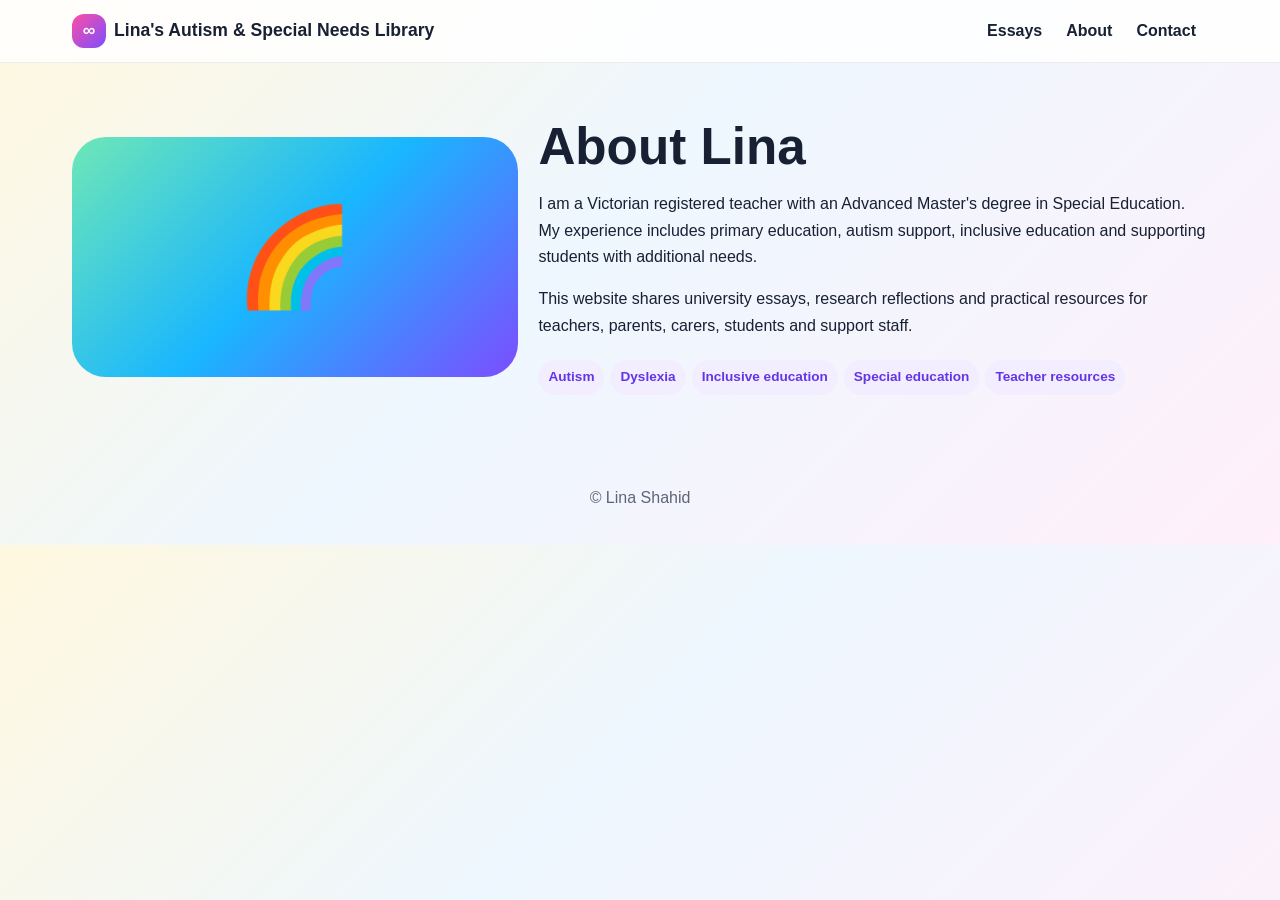
==== about.html @ 70e769be "Add files via upload" ====
<!doctype html><html lang="en"><head><meta charset="utf-8"><meta name="viewport" content="width=device-width,initial-scale=1"><title>About Lina | Lina's Autism & Special Needs Library</title><link rel="stylesheet" href="assets/style.css"></head><body><header class="topbar"><nav class="nav"><a class="brand" href="index.html"><span>∞</span>Lina's Autism & Special Needs Library</a><div class="links"><a href="index.html#library">Essays</a><a href="about.html">About</a><a href="index.html#contact">Contact</a></div></nav></header><main class="wrap"><div class="about-box"><div class="avatar">🌈</div><div><h1 class="section-title">About Lina</h1><p>I am a Victorian registered teacher with an Advanced Master's degree in Special Education. My experience includes primary education, autism support, inclusive education and supporting students with additional needs.</p><p>This website shares university essays, research reflections and practical resources for teachers, parents, carers, students and support staff.</p><div><span class="tag">Autism</span><span class="tag">Dyslexia</span><span class="tag">Inclusive education</span><span class="tag">Special education</span><span class="tag">Teacher resources</span></div></div></div></main><footer class="footer">© Lina Shahid</footer></body></html>
---- assets/style.css ----
:root{--ink:#182033;--muted:#5f6578;--paper:#fffdf8;--pink:#ff4fa3;--purple:#7c4dff;--blue:#19b6ff;--green:#6ee7b7;--yellow:#ffd166;--orange:#ff8a5b;--card:rgba(255,255,255,.86);--shadow:0 18px 50px rgba(27,26,61,.16)}
*{box-sizing:border-box} html{scroll-behavior:smooth} body{margin:0;font-family:Inter,Segoe UI,Arial,sans-serif;color:var(--ink);background:linear-gradient(135deg,#fff8df,#eef7ff 45%,#fff0fa);line-height:1.65} a{color:inherit}.topbar{position:sticky;top:0;z-index:10;background:rgba(255,255,255,.86);backdrop-filter:blur(14px);border-bottom:1px solid rgba(24,32,51,.08)}.nav{max-width:1180px;margin:auto;padding:14px 22px;display:flex;align-items:center;justify-content:space-between;gap:20px}.brand{font-weight:900;text-decoration:none;font-size:1.1rem}.brand span{display:inline-grid;place-items:center;width:34px;height:34px;border-radius:12px;background:linear-gradient(135deg,var(--pink),var(--purple));color:white;margin-right:8px}.links a{padding:9px 12px;text-decoration:none;font-weight:800;border-radius:999px}.links a:hover{background:#f1edff}.hero{min-height:70vh;display:grid;align-items:center;background:radial-gradient(circle at 15% 20%,rgba(255,209,102,.75),transparent 25%),radial-gradient(circle at 80% 15%,rgba(25,182,255,.35),transparent 25%),linear-gradient(135deg,#874dff,#ff4fa3 56%,#ff8a5b);color:white}.hero-inner{max-width:1180px;margin:auto;padding:72px 22px;display:grid;grid-template-columns:1.25fr .75fr;gap:30px}.hero h1{font-size:clamp(2.7rem,7vw,6rem);line-height:.98;margin:0 0 22px;font-weight:950}.hero p{font-size:1.22rem;max-width:740px}.cta{display:flex;gap:12px;flex-wrap:wrap;margin-top:28px}.btn{display:inline-block;border:0;border-radius:999px;padding:14px 22px;font-weight:900;text-decoration:none;background:white;color:#673cff;box-shadow:var(--shadow)}.btn.secondary{background:rgba(255,255,255,.16);color:white;border:1px solid rgba(255,255,255,.5)}.rainbow-card{align-self:center;border:1px solid rgba(255,255,255,.35);border-radius:34px;background:rgba(255,255,255,.18);padding:42px;box-shadow:var(--shadow)}.rainbow{font-size:5rem}.wrap{max-width:1180px;margin:auto;padding:56px 22px}.section-title{font-size:clamp(2rem,4vw,3.2rem);line-height:1.1;margin:0 0 14px}.sub{color:var(--muted);max-width:760px}.grid{display:grid;grid-template-columns:repeat(3,1fr);gap:20px;margin-top:28px}.card{background:var(--card);border:1px solid rgba(24,32,51,.08);border-radius:28px;padding:24px;box-shadow:var(--shadow)}.card .emoji{font-size:2.6rem}.card h3{margin:10px 0 8px;font-size:1.35rem}.tag{display:inline-block;margin:5px 6px 0 0;padding:6px 10px;border-radius:999px;background:#f2edff;color:#6435e8;font-size:.85rem;font-weight:800}.searchbox{width:100%;padding:16px 18px;border-radius:18px;border:2px solid #eee;font-size:1rem;margin:22px 0 0;background:white}.essay-list{display:grid;gap:16px;margin-top:20px}.essay-row{display:block;text-decoration:none;background:white;border-radius:24px;padding:22px;border-left:8px solid var(--purple);box-shadow:0 12px 28px rgba(26,35,71,.09)}.essay-row:nth-child(2){border-left-color:var(--pink)}.essay-row:nth-child(3){border-left-color:var(--blue)}.essay-row:nth-child(4){border-left-color:var(--green)}.essay-row h3{margin:0}.essay-row p{margin:6px 0 0;color:var(--muted)}.footer{padding:34px 22px;text-align:center;color:var(--muted)}.article-hero{padding:70px 22px;background:linear-gradient(135deg,#7c4dff,#ff4fa3);color:white}.article-hero-inner{max-width:920px;margin:auto}.article-hero h1{font-size:clamp(2.2rem,6vw,4.4rem);line-height:1.05;margin:0}.article{max-width:920px;margin:34px auto;background:white;border-radius:30px;padding:34px;box-shadow:var(--shadow)}.article h2{font-size:2rem;margin-top:32px;color:#6336dc}.article h3{font-size:1.35rem;margin-top:26px;color:#c42f86}.article p,.article li{font-size:1.04rem}.article ul{padding-left:24px}.reference{font-size:.92rem;color:#4e5568;padding-left:14px;border-left:3px solid #eee}.note{background:#fff4cf;border-left:7px solid var(--yellow);padding:18px;border-radius:18px;margin:18px 0}.about-box{display:grid;grid-template-columns:.8fr 1.2fr;gap:20px;align-items:center}.avatar{height:240px;border-radius:34px;background:linear-gradient(135deg,var(--green),var(--blue),var(--purple));display:grid;place-items:center;font-size:6rem;color:white}.small{font-size:.92rem;color:var(--muted)}@media(max-width:820px){.hero-inner,.grid,.about-box{grid-template-columns:1fr}.links{display:none}.hero{min-height:auto}.article{padding:22px;border-radius:22px;margin:18px 12px}.rainbow-card{padding:28px}.nav{padding:12px 16px}}
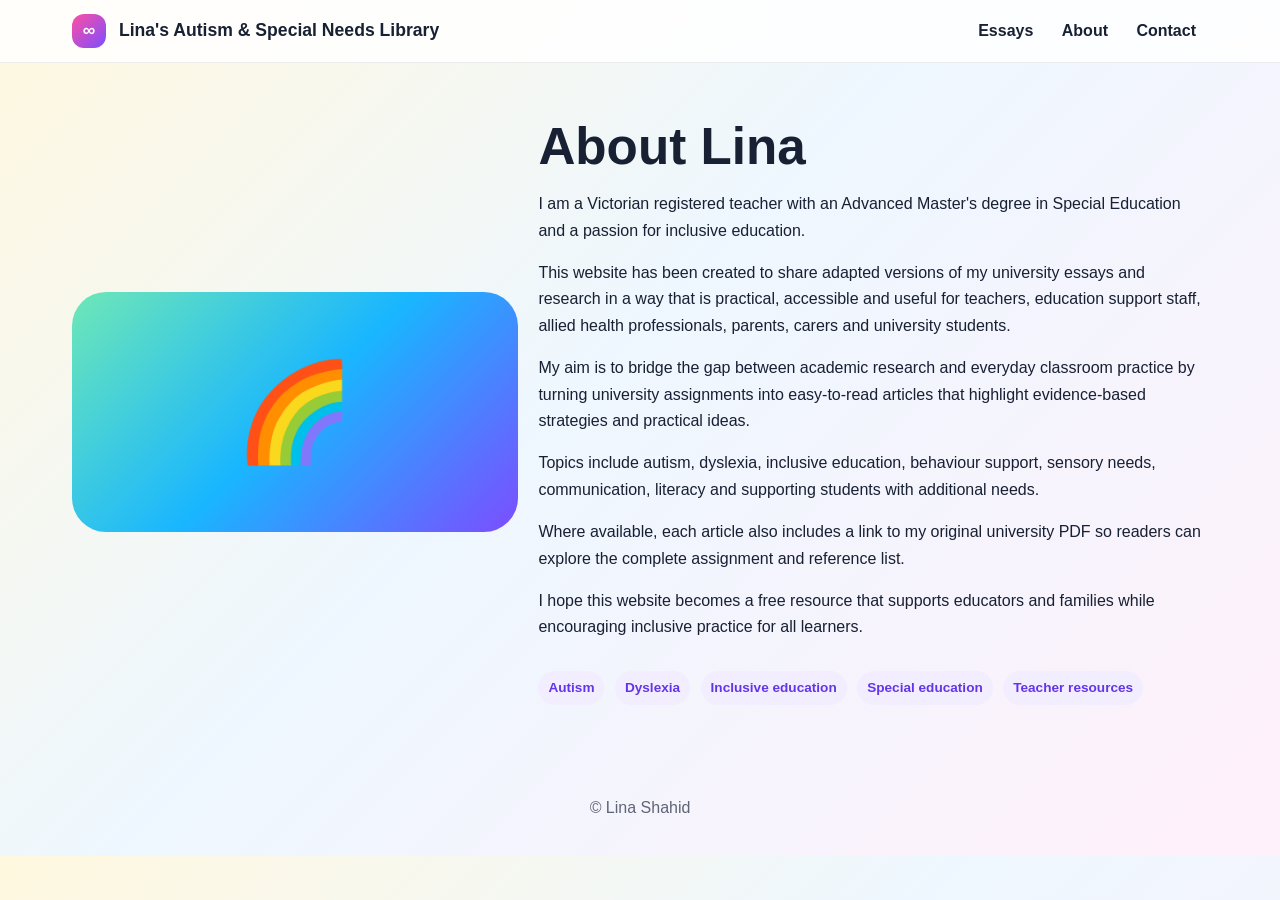
==== commit 13b19fef: "Add files via upload" ====
--- a/about.html
+++ b/about.html
@@ -1 +1,95 @@
-<!doctype html><html lang="en"><head><meta charset="utf-8"><meta name="viewport" content="width=device-width,initial-scale=1"><title>About Lina | Lina's Autism & Special Needs Library</title><link rel="stylesheet" href="assets/style.css"></head><body><header class="topbar"><nav class="nav"><a class="brand" href="index.html"><span>∞</span>Lina's Autism & Special Needs Library</a><div class="links"><a href="index.html#library">Essays</a><a href="about.html">About</a><a href="index.html#contact">Contact</a></div></nav></header><main class="wrap"><div class="about-box"><div class="avatar">🌈</div><div><h1 class="section-title">About Lina</h1><p>I am a Victorian registered teacher with an Advanced Master's degree in Special Education. My experience includes primary education, autism support, inclusive education and supporting students with additional needs.</p><p>This website shares university essays, research reflections and practical resources for teachers, parents, carers, students and support staff.</p><div><span class="tag">Autism</span><span class="tag">Dyslexia</span><span class="tag">Inclusive education</span><span class="tag">Special education</span><span class="tag">Teacher resources</span></div></div></div></main><footer class="footer">© Lina Shahid</footer></body></html>+<!doctype html>
+<html lang="en">
+
+<head>
+    <meta charset="utf-8">
+    <meta name="viewport" content="width=device-width, initial-scale=1">
+
+    <title>About Lina | Lina's Autism & Special Needs Library</title>
+
+    <link rel="stylesheet" href="assets/style.css">
+</head>
+
+<body>
+
+<header class="topbar">
+    <nav class="nav">
+        <a class="brand" href="index.html">
+            <span>∞</span>
+            Lina's Autism & Special Needs Library
+        </a>
+
+        <div class="links">
+            <a href="index.html#library">Essays</a>
+            <a href="about.html">About</a>
+            <a href="index.html#contact">Contact</a>
+        </div>
+    </nav>
+</header>
+
+<main class="wrap">
+
+    <div class="about-box">
+
+        <div class="avatar">🌈</div>
+
+        <div>
+
+            <h1 class="section-title">About Lina</h1>
+
+            <p>
+                I am a Victorian registered teacher with an Advanced Master's degree in
+                Special Education and a passion for inclusive education.
+            </p>
+
+            <p>
+                This website has been created to share adapted versions of my university
+                essays and research in a way that is practical, accessible and useful
+                for teachers, education support staff, allied health professionals,
+                parents, carers and university students.
+            </p>
+
+            <p>
+                My aim is to bridge the gap between academic research and everyday
+                classroom practice by turning university assignments into easy-to-read
+                articles that highlight evidence-based strategies and practical ideas.
+            </p>
+
+            <p>
+                Topics include autism, dyslexia, inclusive education, behaviour support,
+                sensory needs, communication, literacy and supporting students with
+                additional needs.
+            </p>
+
+            <p>
+                Where available, each article also includes a link to my original
+                university PDF so readers can explore the complete assignment and
+                reference list.
+            </p>
+
+            <p>
+                I hope this website becomes a free resource that supports educators and
+                families while encouraging inclusive practice for all learners.
+            </p>
+
+            <div style="margin-top:25px;">
+                <span class="tag">Autism</span>
+                <span class="tag">Dyslexia</span>
+                <span class="tag">Inclusive education</span>
+                <span class="tag">Special education</span>
+                <span class="tag">Teacher resources</span>
+            </div>
+
+        </div>
+
+    </div>
+
+</main>
+
+<footer class="footer">
+    © Lina Shahid
+</footer>
+
+</body>
+
+</html>
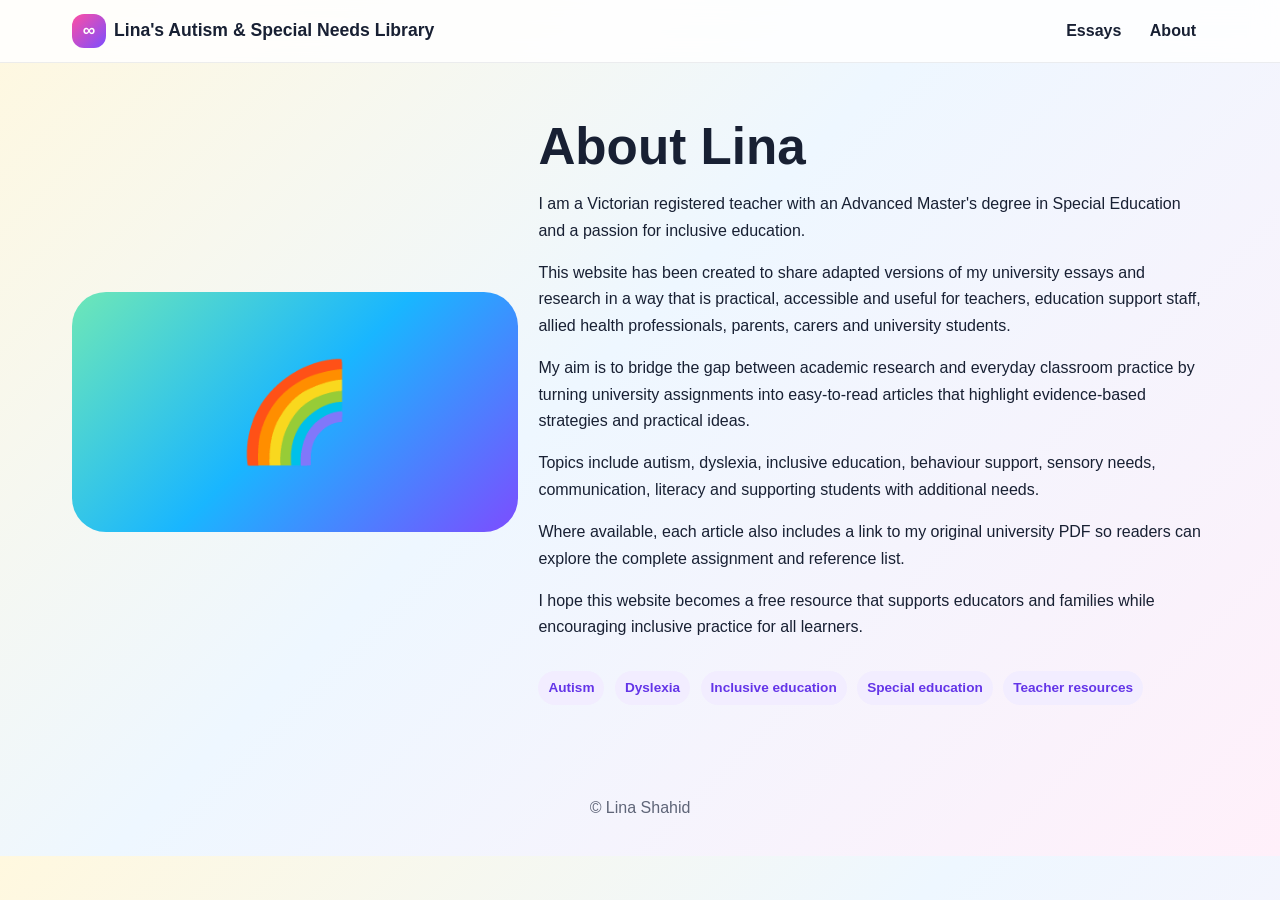
==== commit f7952a7a: "Add files via upload" ====
--- a/about.html
+++ b/about.html
@@ -3,7 +3,7 @@
 
 <head>
     <meta charset="utf-8">
-    <meta name="viewport" content="width=device-width, initial-scale=1">
+    <meta name="viewport" content="width=device-width, initial-scale=1, minimum-scale=1">
 
     <title>About Lina | Lina's Autism & Special Needs Library</title>
 
@@ -22,7 +22,7 @@
         <div class="links">
             <a href="index.html#library">Essays</a>
             <a href="about.html">About</a>
-            <a href="index.html#contact">Contact</a>
+            
         </div>
     </nav>
 </header>
@@ -92,4 +92,4 @@
 
 </body>
 
-</html>+</html>
--- a/assets/style.css
+++ b/assets/style.css
@@ -1,3 +1,435 @@
-
-:root{--ink:#182033;--muted:#5f6578;--paper:#fffdf8;--pink:#ff4fa3;--purple:#7c4dff;--blue:#19b6ff;--green:#6ee7b7;--yellow:#ffd166;--orange:#ff8a5b;--card:rgba(255,255,255,.86);--shadow:0 18px 50px rgba(27,26,61,.16)}
-*{box-sizing:border-box} html{scroll-behavior:smooth} body{margin:0;font-family:Inter,Segoe UI,Arial,sans-serif;color:var(--ink);background:linear-gradient(135deg,#fff8df,#eef7ff 45%,#fff0fa);line-height:1.65} a{color:inherit}.topbar{position:sticky;top:0;z-index:10;background:rgba(255,255,255,.86);backdrop-filter:blur(14px);border-bottom:1px solid rgba(24,32,51,.08)}.nav{max-width:1180px;margin:auto;padding:14px 22px;display:flex;align-items:center;justify-content:space-between;gap:20px}.brand{font-weight:900;text-decoration:none;font-size:1.1rem}.brand span{display:inline-grid;place-items:center;width:34px;height:34px;border-radius:12px;background:linear-gradient(135deg,var(--pink),var(--purple));color:white;margin-right:8px}.links a{padding:9px 12px;text-decoration:none;font-weight:800;border-radius:999px}.links a:hover{background:#f1edff}.hero{min-height:70vh;display:grid;align-items:center;background:radial-gradient(circle at 15% 20%,rgba(255,209,102,.75),transparent 25%),radial-gradient(circle at 80% 15%,rgba(25,182,255,.35),transparent 25%),linear-gradient(135deg,#874dff,#ff4fa3 56%,#ff8a5b);color:white}.hero-inner{max-width:1180px;margin:auto;padding:72px 22px;display:grid;grid-template-columns:1.25fr .75fr;gap:30px}.hero h1{font-size:clamp(2.7rem,7vw,6rem);line-height:.98;margin:0 0 22px;font-weight:950}.hero p{font-size:1.22rem;max-width:740px}.cta{display:flex;gap:12px;flex-wrap:wrap;margin-top:28px}.btn{display:inline-block;border:0;border-radius:999px;padding:14px 22px;font-weight:900;text-decoration:none;background:white;color:#673cff;box-shadow:var(--shadow)}.btn.secondary{background:rgba(255,255,255,.16);color:white;border:1px solid rgba(255,255,255,.5)}.rainbow-card{align-self:center;border:1px solid rgba(255,255,255,.35);border-radius:34px;background:rgba(255,255,255,.18);padding:42px;box-shadow:var(--shadow)}.rainbow{font-size:5rem}.wrap{max-width:1180px;margin:auto;padding:56px 22px}.section-title{font-size:clamp(2rem,4vw,3.2rem);line-height:1.1;margin:0 0 14px}.sub{color:var(--muted);max-width:760px}.grid{display:grid;grid-template-columns:repeat(3,1fr);gap:20px;margin-top:28px}.card{background:var(--card);border:1px solid rgba(24,32,51,.08);border-radius:28px;padding:24px;box-shadow:var(--shadow)}.card .emoji{font-size:2.6rem}.card h3{margin:10px 0 8px;font-size:1.35rem}.tag{display:inline-block;margin:5px 6px 0 0;padding:6px 10px;border-radius:999px;background:#f2edff;color:#6435e8;font-size:.85rem;font-weight:800}.searchbox{width:100%;padding:16px 18px;border-radius:18px;border:2px solid #eee;font-size:1rem;margin:22px 0 0;background:white}.essay-list{display:grid;gap:16px;margin-top:20px}.essay-row{display:block;text-decoration:none;background:white;border-radius:24px;padding:22px;border-left:8px solid var(--purple);box-shadow:0 12px 28px rgba(26,35,71,.09)}.essay-row:nth-child(2){border-left-color:var(--pink)}.essay-row:nth-child(3){border-left-color:var(--blue)}.essay-row:nth-child(4){border-left-color:var(--green)}.essay-row h3{margin:0}.essay-row p{margin:6px 0 0;color:var(--muted)}.footer{padding:34px 22px;text-align:center;color:var(--muted)}.article-hero{padding:70px 22px;background:linear-gradient(135deg,#7c4dff,#ff4fa3);color:white}.article-hero-inner{max-width:920px;margin:auto}.article-hero h1{font-size:clamp(2.2rem,6vw,4.4rem);line-height:1.05;margin:0}.article{max-width:920px;margin:34px auto;background:white;border-radius:30px;padding:34px;box-shadow:var(--shadow)}.article h2{font-size:2rem;margin-top:32px;color:#6336dc}.article h3{font-size:1.35rem;margin-top:26px;color:#c42f86}.article p,.article li{font-size:1.04rem}.article ul{padding-left:24px}.reference{font-size:.92rem;color:#4e5568;padding-left:14px;border-left:3px solid #eee}.note{background:#fff4cf;border-left:7px solid var(--yellow);padding:18px;border-radius:18px;margin:18px 0}.about-box{display:grid;grid-template-columns:.8fr 1.2fr;gap:20px;align-items:center}.avatar{height:240px;border-radius:34px;background:linear-gradient(135deg,var(--green),var(--blue),var(--purple));display:grid;place-items:center;font-size:6rem;color:white}.small{font-size:.92rem;color:var(--muted)}@media(max-width:820px){.hero-inner,.grid,.about-box{grid-template-columns:1fr}.links{display:none}.hero{min-height:auto}.article{padding:22px;border-radius:22px;margin:18px 12px}.rainbow-card{padding:28px}.nav{padding:12px 16px}}
+:root {
+  --ink: #182033;
+  --muted: #5f6578;
+  --paper: #fffdf8;
+  --pink: #ff4fa3;
+  --purple: #7c4dff;
+  --blue: #19b6ff;
+  --green: #6ee7b7;
+  --yellow: #ffd166;
+  --orange: #ff8a5b;
+  --card: rgba(255, 255, 255, .86);
+  --shadow: 0 18px 50px rgba(27, 26, 61, .16);
+}
+
+* { box-sizing: border-box; }
+html { width: 100%; min-width: 100%; scroll-behavior: smooth; }
+body {
+  width: 100%;
+  min-width: 100%;
+  margin: 0;
+  font-family: Inter, Segoe UI, Arial, sans-serif;
+  color: var(--ink);
+  background: linear-gradient(135deg, #fff8df, #eef7ff 45%, #fff0fa);
+  line-height: 1.65;
+  overflow-x: hidden;
+}
+a { color: inherit; }
+main, .topbar, .hero, .article-hero, .footer { width: 100%; }
+
+.topbar {
+  position: sticky;
+  top: 0;
+  z-index: 10;
+  background: rgba(255, 255, 255, .86);
+  backdrop-filter: blur(14px);
+  border-bottom: 1px solid rgba(24, 32, 51, .08);
+}
+.nav {
+  width: min(100%, 1180px);
+  margin: auto;
+  padding: 14px 22px;
+  display: flex;
+  align-items: center;
+  justify-content: space-between;
+  gap: 20px;
+}
+.brand {
+  display: flex;
+  align-items: center;
+  min-width: 0;
+  font-weight: 900;
+  text-decoration: none;
+  font-size: 1.1rem;
+  line-height: 1.2;
+}
+.brand span {
+  display: inline-grid;
+  flex: 0 0 auto;
+  place-items: center;
+  width: 34px;
+  height: 34px;
+  border-radius: 12px;
+  background: linear-gradient(135deg, var(--pink), var(--purple));
+  color: white;
+  margin-right: 8px;
+}
+.links a {
+  padding: 9px 12px;
+  text-decoration: none;
+  font-weight: 800;
+  border-radius: 999px;
+}
+.links a:hover { background: #f1edff; }
+
+.hero {
+  min-height: 70vh;
+  display: grid;
+  align-items: center;
+  background:
+    radial-gradient(circle at 15% 20%, rgba(255, 209, 102, .75), transparent 25%),
+    radial-gradient(circle at 80% 15%, rgba(25, 182, 255, .35), transparent 25%),
+    linear-gradient(135deg, #874dff, #ff4fa3 56%, #ff8a5b);
+  color: white;
+}
+.hero-inner {
+  width: min(100%, 1180px);
+  margin: auto;
+  padding: 72px 22px;
+  display: grid;
+  grid-template-columns: 1.25fr .75fr;
+  gap: 30px;
+}
+.hero h1 {
+  font-size: clamp(2.7rem, 7vw, 6rem);
+  line-height: .98;
+  margin: 0 0 22px;
+  font-weight: 950;
+}
+.hero p {
+  font-size: 1.22rem;
+  max-width: 740px;
+}
+.cta {
+  display: flex;
+  gap: 12px;
+  flex-wrap: wrap;
+  margin-top: 28px;
+}
+.btn {
+  display: inline-block;
+  border: 0;
+  border-radius: 999px;
+  padding: 14px 22px;
+  font-weight: 900;
+  text-decoration: none;
+  background: white;
+  color: #673cff;
+  box-shadow: var(--shadow);
+  text-align: center;
+}
+.btn.secondary {
+  background: rgba(255, 255, 255, .16);
+  color: white;
+  border: 1px solid rgba(255, 255, 255, .5);
+}
+.rainbow-card {
+  align-self: center;
+  border: 1px solid rgba(255, 255, 255, .35);
+  border-radius: 34px;
+  background: rgba(255, 255, 255, .18);
+  padding: 42px;
+  box-shadow: var(--shadow);
+}
+.rainbow { font-size: 5rem; }
+
+.wrap {
+  width: min(100%, 1180px);
+  margin: auto;
+  padding: 56px 22px;
+}
+.section-title {
+  font-size: clamp(2rem, 4vw, 3.2rem);
+  line-height: 1.1;
+  margin: 0 0 14px;
+}
+.sub {
+  color: var(--muted);
+  max-width: 760px;
+}
+.tag {
+  display: inline-block;
+  margin: 5px 6px 0 0;
+  padding: 6px 10px;
+  border-radius: 999px;
+  background: #f2edff;
+  color: #6435e8;
+  font-size: .85rem;
+  font-weight: 800;
+}
+.searchbox {
+  width: 100%;
+  padding: 16px 18px;
+  border-radius: 18px;
+  border: 2px solid #eee;
+  font-size: 1rem;
+  margin: 22px 0 0;
+  background: white;
+}
+
+.essay-list {
+  display: grid;
+  grid-template-columns: repeat(2, minmax(0, 1fr));
+  gap: 18px;
+  margin-top: 20px;
+}
+.essay-folder {
+  background: rgba(255, 255, 255, .9);
+  border: 1px solid rgba(24, 32, 51, .08);
+  border-radius: 22px;
+  box-shadow: var(--shadow);
+  overflow: hidden;
+}
+.folder-title {
+  display: grid;
+  grid-template-columns: auto 1fr auto;
+  align-items: center;
+  gap: 12px;
+  min-height: 118px;
+  margin: 0;
+  padding: 22px;
+  color: var(--ink);
+  cursor: pointer;
+  list-style: none;
+  font-size: 1.08rem;
+  font-weight: 950;
+  letter-spacing: .08em;
+}
+.folder-title::-webkit-details-marker { display: none; }
+.folder-title:after {
+  content: "+";
+  display: grid;
+  place-items: center;
+  width: 34px;
+  height: 34px;
+  border-radius: 999px;
+  background: #f2edff;
+  color: #6435e8;
+  font-size: 1.35rem;
+  line-height: 1;
+}
+.essay-folder[open] .folder-title:after { content: "-"; }
+.folder-title small {
+  display: block;
+  margin-top: 4px;
+  color: var(--muted);
+  font-size: .82rem;
+  font-weight: 800;
+  letter-spacing: 0;
+}
+.folder-icon {
+  position: relative;
+  display: block;
+  width: 42px;
+  height: 32px;
+  border-radius: 8px 8px 5px 5px;
+  background: linear-gradient(135deg, var(--yellow), var(--orange));
+  box-shadow: 0 8px 18px rgba(255, 138, 91, .22);
+}
+.folder-icon:before {
+  content: "";
+  position: absolute;
+  left: 0;
+  top: -8px;
+  width: 24px;
+  height: 12px;
+  border-radius: 8px 8px 0 0;
+  background: var(--yellow);
+}
+.folder-items {
+  display: grid;
+  gap: 16px;
+  padding: 0 18px 18px;
+}
+.essay-row {
+  display: block;
+  text-decoration: none;
+  background: white;
+  border-radius: 24px;
+  padding: 22px;
+  border-left: 8px solid var(--purple);
+  box-shadow: 0 12px 28px rgba(26, 35, 71, .09);
+}
+.essay-row.autism-row:nth-child(2) { border-left-color: var(--pink); }
+.essay-row.autism-row:nth-child(3) { border-left-color: var(--blue); }
+.essay-row.autism-row:nth-child(4) { border-left-color: var(--green); }
+.essay-row.other-row { border-left-color: var(--orange); }
+.essay-row h3 { margin: 0; }
+.essay-row p {
+  margin: 6px 0 0;
+  color: var(--muted);
+}
+
+.footer {
+  padding: 34px 22px;
+  text-align: center;
+  color: var(--muted);
+}
+.article-hero {
+  padding: 70px 22px;
+  background: linear-gradient(135deg, #7c4dff, #ff4fa3);
+  color: white;
+}
+.article-hero-inner {
+  width: min(100%, 1100px);
+  margin: auto;
+}
+.article-hero h1 {
+  font-size: clamp(2.2rem, 6vw, 4.4rem);
+  line-height: 1.05;
+  margin: 0;
+}
+.article {
+  width: min(calc(100% - 44px), 1100px);
+  margin: 34px auto;
+  background: white;
+  border-radius: 30px;
+  padding: 34px;
+  box-shadow: var(--shadow);
+}
+.article h2 {
+  font-size: 2rem;
+  margin-top: 32px;
+  color: #6336dc;
+}
+.article h3 {
+  font-size: 1.35rem;
+  margin-top: 26px;
+  color: #c42f86;
+}
+.article p, .article li { font-size: 1.04rem; }
+.article ul { padding-left: 24px; }
+.reference {
+  font-size: .92rem;
+  color: #4e5568;
+  padding-left: 14px;
+  border-left: 3px solid #eee;
+  overflow-wrap: anywhere;
+}
+.note {
+  background: #fff4cf;
+  border-left: 7px solid var(--yellow);
+  padding: 18px;
+  border-radius: 18px;
+  margin: 18px 0;
+}
+.about-box {
+  display: grid;
+  grid-template-columns: .8fr 1.2fr;
+  gap: 20px;
+  align-items: center;
+}
+.avatar {
+  height: 240px;
+  border-radius: 34px;
+  background: linear-gradient(135deg, var(--green), var(--blue), var(--purple));
+  display: grid;
+  place-items: center;
+  font-size: 6rem;
+  color: white;
+}
+.small {
+  font-size: .92rem;
+  color: var(--muted);
+}
+
+@media (max-width: 820px) {
+  .hero-inner, .essay-list, .about-box { grid-template-columns: 1fr; }
+  .links { display: none; }
+  .hero { min-height: auto; }
+  .article {
+    width: calc(100% - 24px);
+    padding: 22px;
+    border-radius: 22px;
+    margin: 18px auto;
+  }
+  .rainbow-card { padding: 28px; }
+  .nav { padding: 12px 16px; }
+}
+
+@media (max-width: 560px) {
+  body { line-height: 1.58; }
+  .nav { align-items: flex-start; }
+  .brand {
+    font-size: .92rem;
+    max-width: 100%;
+    overflow-wrap: anywhere;
+  }
+  .brand span {
+    width: 30px;
+    height: 30px;
+    border-radius: 10px;
+  }
+  .hero-inner {
+    padding: 46px 16px 34px;
+    gap: 18px;
+  }
+  .hero h1 {
+    font-size: 2.35rem;
+    line-height: 1.02;
+  }
+  .hero p { font-size: 1rem; }
+  .cta {
+    display: grid;
+    grid-template-columns: 1fr;
+    gap: 10px;
+    margin-top: 20px;
+  }
+  .btn {
+    width: 100%;
+    padding: 13px 16px;
+  }
+  .rainbow-card {
+    border-radius: 20px;
+    padding: 20px;
+  }
+  .rainbow { font-size: 3rem; }
+  .wrap { padding: 34px 16px; }
+  .section-title { font-size: 1.9rem; }
+  .essay-row {
+    border-radius: 18px;
+    padding: 18px;
+  }
+  .searchbox {
+    border-radius: 14px;
+    padding: 14px 15px;
+  }
+  .folder-title { font-size: .92rem; }
+  .folder-icon {
+    width: 34px;
+    height: 28px;
+  }
+  .article-hero { padding: 44px 16px; }
+  .article-hero h1 {
+    font-size: 2.15rem;
+    line-height: 1.08;
+  }
+  .article-hero p { font-size: 1rem; }
+  .article {
+    width: 100%;
+    margin: 0;
+    background: rgba(255, 255, 255, .94);
+    border-radius: 0;
+    padding: 24px 18px;
+    box-shadow: none;
+  }
+  .article h2 {
+    font-size: 1.65rem;
+    line-height: 1.15;
+  }
+  .article h3 {
+    font-size: 1.18rem;
+    line-height: 1.25;
+  }
+  .article p, .article li { font-size: 1rem; }
+  .note {
+    border-radius: 14px;
+    padding: 15px;
+  }
+  .footer { padding: 26px 16px; }
+  .avatar {
+    height: 190px;
+    border-radius: 22px;
+    font-size: 4rem;
+  }
+}
